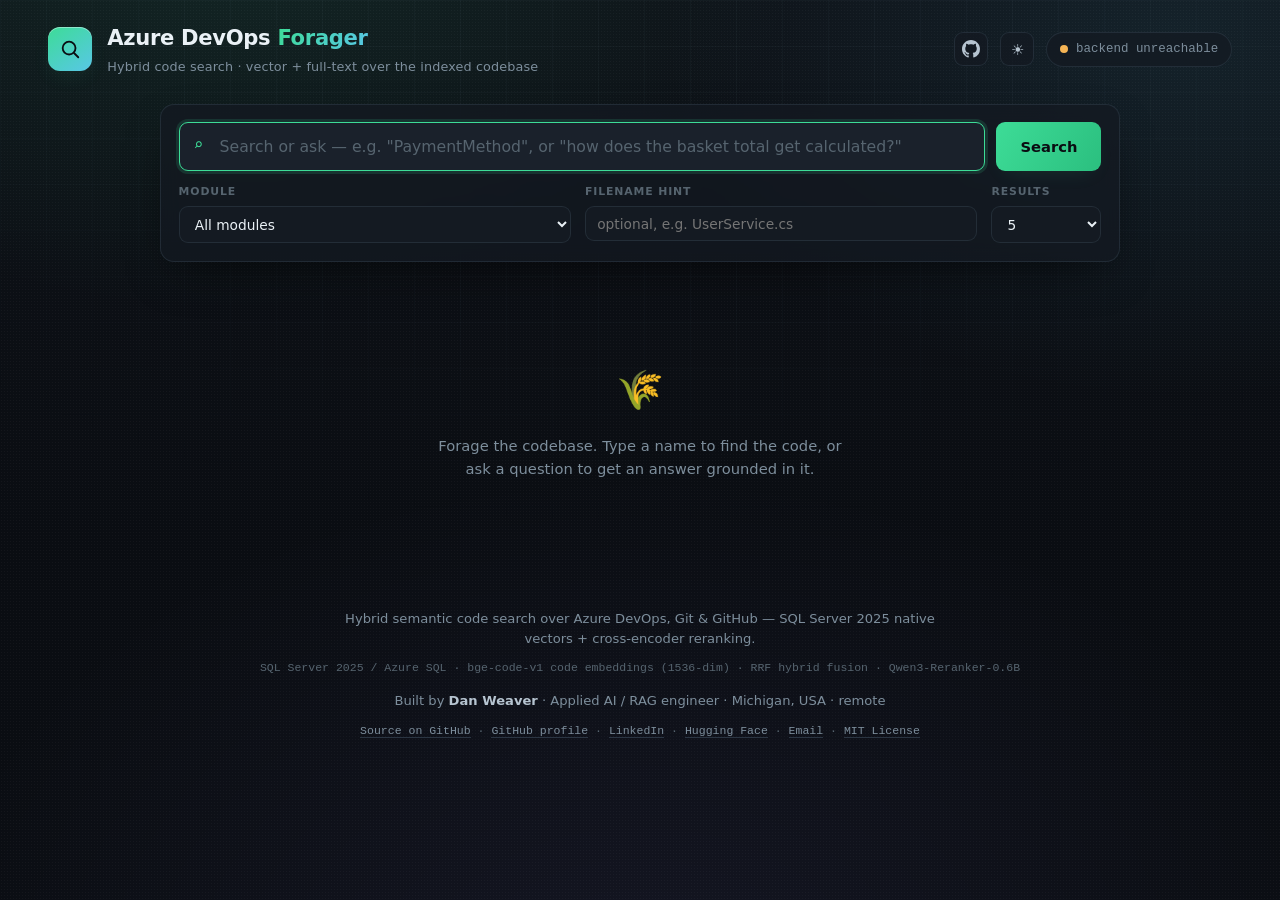
==== AzureDevOpsForager.Server/wwwroot/index.html @ 34731113 "One input: answer questions, list everything else, no mode picker The Search/Ask tabs made the user " ====
<!DOCTYPE html>
<html lang="en">
<head>
  <meta charset="UTF-8" />
  <meta name="viewport" content="width=device-width, initial-scale=1.0" />
  <title>Azure DevOps Forager — Hybrid Code Search by Dan Weaver</title>
  <meta name="description" content="Hybrid semantic code search over Azure DevOps, Git and GitHub. Built by Dan Weaver, applied AI / RAG engineer: native VECTOR search in Azure SQL with DiskANN, RRF fusion of vector and full-text, cross-encoder reranking, ONNX embeddings, grounded LLM chat, on C#/.NET." />
  <meta name="author" content="Dan Weaver" />
  <link rel="canonical" href="https://azuredevops.aidataforager.com/" />
  <script type="application/ld+json">
  {
    "@context": "https://schema.org",
    "@type": "Person",
    "name": "Dan Weaver",
    "jobTitle": "Applied AI / RAG Engineer",
    "url": "https://azuredevops.aidataforager.com/",
    "email": "mailto:disisnoturbusiness@gmail.com",
    "address": { "@type": "PostalAddress", "addressRegion": "Michigan", "addressCountry": "US" },
    "knowsAbout": [
      "Retrieval-Augmented Generation", "Vector search", "Embeddings", "Hybrid search",
      "Cross-encoder reranking", "Reciprocal rank fusion", "Semantic search",
      "Azure SQL native VECTOR", "DiskANN", "ONNX Runtime", "Hugging Face",
      "Qdrant", "SQL Server", "C#", ".NET", "Roslyn", "ETL", "Data migration"
    ],
    "sameAs": [
      "https://github.com/disisnoturbusiness",
      "https://www.linkedin.com/in/dan-weaver-1861038",
      "https://huggingface.co/disisnoturbusiness"
    ]
  }
  </script>
  <link rel="stylesheet" href="style.css" />
  <link rel="icon" href="data:image/svg+xml,%3Csvg xmlns='http://www.w3.org/2000/svg' viewBox='0 0 32 32'%3E%3Ctext y='26' font-size='26'%3E%F0%9F%8C%BE%3C/text%3E%3C/svg%3E" />
</head>
<body>
  <div class="bg-grid" aria-hidden="true"></div>
  <div class="bg-glow" aria-hidden="true"></div>

  <header class="topbar">
    <div class="brand">
      <span class="brand-mark" aria-hidden="true">
        <svg viewBox="0 0 24 24" width="22" height="22" fill="none" stroke="currentColor" stroke-width="2" stroke-linecap="round" stroke-linejoin="round">
          <circle cx="11" cy="11" r="7"></circle>
          <line x1="21" y1="21" x2="16.65" y2="16.65"></line>
        </svg>
      </span>
      <div class="brand-text">
        <h1>Azure DevOps&nbsp;<span class="accent">Forager</span></h1>
        <p class="tagline">Hybrid code search &middot; vector + full-text over the indexed codebase</p>
      </div>
    </div>
    <div class="topbar-right">
      <a class="topbar-link" href="https://github.com/disisnoturbusiness/AzureDevOpsForager" target="_blank" rel="noopener" title="View source on GitHub" aria-label="View source on GitHub">
        <svg viewBox="0 0 16 16" width="18" height="18" fill="currentColor" aria-hidden="true"><path d="M8 0C3.58 0 0 3.58 0 8c0 3.54 2.29 6.53 5.47 7.59.4.07.55-.17.55-.38 0-.19-.01-.82-.01-1.49-2.01.37-2.53-.49-2.69-.94-.09-.23-.48-.94-.82-1.13-.28-.15-.68-.52-.01-.53.63-.01 1.08.58 1.23.82.72 1.21 1.87.87 2.33.66.07-.52.28-.87.51-1.07-1.78-.2-3.64-.89-3.64-3.95 0-.87.31-1.59.82-2.15-.08-.2-.36-1.02.08-2.12 0 0 .67-.21 2.2.82.64-.18 1.32-.27 2-.27.68 0 1.36.09 2 .27 1.53-1.04 2.2-.82 2.2-.82.44 1.1.16 1.92.08 2.12.51.56.82 1.27.82 2.15 0 3.07-1.87 3.76-3.65 3.95.29.25.54.73.54 1.48 0 1.07-.01 1.93-.01 2.2 0 .21.15.46.55.38A8.013 8.013 0 0016 8c0-4.42-3.58-8-8-8z"></path></svg>
      </a>
      <button class="theme-toggle" id="themeToggle" type="button" title="Toggle light / dark theme" aria-label="Switch to light theme">☀</button>
      <div class="health" id="health">
        <span class="dot" id="healthDot"></span>
        <span id="healthText">Checking backend…</span>
      </div>
    </div>
  </header>

  <main class="shell">
    <!-- No mode picker. One input: a question gets a grounded answer, anything else gets the ranked
         chunk list. Both render below the form, so the page reads the same either way. -->
    <section class="panel" id="panelSearch" role="tabpanel">
      <form class="search-form" id="searchForm" autocomplete="off">
        <div class="search-row">
          <div class="field grow">
            <span class="field-ico" aria-hidden="true">⌕</span>
            <input type="text" id="searchInput" name="q"
                   placeholder="Search or ask — e.g. &quot;PaymentMethod&quot;, or &quot;how does the basket total get calculated?&quot;"
                   aria-label="Search or ask a question about the code" />
          </div>
          <button type="submit" class="btn btn-primary" id="searchBtn">
            <span class="btn-label">Search</span>
          </button>
        </div>
        <div class="search-controls">
          <label class="ctl">
            <span class="ctl-label">Module</span>
            <select id="moduleFilter" aria-label="Module filter">
              <option value="All">All modules</option>
            </select>
          </label>
          <label class="ctl">
            <span class="ctl-label">Filename hint</span>
            <input type="text" id="filenameHint" placeholder="optional, e.g. UserService.cs" />
          </label>
          <label class="ctl ctl-narrow">
            <span class="ctl-label">Results</span>
            <select id="nResults" aria-label="Number of results">
              <option>3</option>
              <option selected>5</option>
              <option>10</option>
              <option>15</option>
              <option>25</option>
            </select>
          </label>
        </div>
      </form>

      <div class="status-line" id="searchStatus" aria-live="polite"></div>
      <div class="results" id="results"></div>
      <div class="empty-state" id="searchEmpty">
        <div class="empty-glyph">🌾</div>
        <p>Forage the codebase. Type a name to find the code, or ask a question to get an answer grounded in it.</p>
      </div>
    </section>

  </main>

  <footer class="foot">
    <p class="foot-about">Hybrid semantic code search over Azure DevOps, Git &amp; GitHub — SQL Server 2025 native vectors + cross-encoder reranking.</p>
    <span>SQL Server 2025 / Azure SQL &middot; bge-code-v1 code embeddings (1536-dim) &middot; RRF hybrid fusion &middot; Qwen3-Reranker-0.6B</span>
    <p class="foot-built">
      Built by <strong>Dan Weaver</strong> &middot; Applied AI / RAG engineer &middot; Michigan, USA &middot; remote
    </p>
    <p class="foot-links">
      <a href="https://github.com/disisnoturbusiness/AzureDevOpsForager" target="_blank" rel="noopener">Source on GitHub</a>
      &middot;
      <a href="https://github.com/disisnoturbusiness" target="_blank" rel="noopener">GitHub profile</a>
      &middot;
      <a href="https://www.linkedin.com/in/dan-weaver-1861038" target="_blank" rel="noopener">LinkedIn</a>
      &middot;
      <a href="https://huggingface.co/disisnoturbusiness/bge-code-v1-onnx" target="_blank" rel="noopener">Hugging Face</a>
      &middot;
      <a href="mailto:disisnoturbusiness@gmail.com">Email</a>
      &middot;
      <a href="https://github.com/disisnoturbusiness/AzureDevOpsForager/blob/main/LICENSE" target="_blank" rel="noopener">MIT License</a>
    </p>
  </footer>

  <script src="app.js?v=10"></script>
</body>
</html>
---- AzureDevOpsForager.Server/wwwroot/style.css ----
/* ===================================================================
   Azure DevOps Forager — terminal-luxe dark theme
   100% self-contained: no web fonts, no CDN, no remote assets.
   =================================================================== */

:root {
  /* surfaces */
  --bg-0: #0a0d12;
  --bg-1: #0e1218;
  --bg-2: #141a22;
  --bg-3: #1a212b;
  --surface: rgba(20, 26, 34, 0.72);
  --surface-solid: #121822;
  --line: rgba(126, 160, 184, 0.14);
  --line-strong: rgba(126, 160, 184, 0.26);

  /* text */
  --txt-0: #eaf1f6;
  --txt-1: #b6c4d0;
  --txt-2: #7d8e9c;
  --txt-3: #56646f;

  /* accents */
  --acc: #3ddc97;          /* signal green */
  --acc-dim: #2bbf7f;
  --acc-soft: rgba(61, 220, 151, 0.14);
  --cyan: #58c7e6;
  --amber: #f5b455;
  --violet: #9d8cff;

  /* badge colors per match source */
  --hybrid: #3ddc97;
  --vector: #58c7e6;
  --fulltext: #f5b455;

  --radius: 14px;
  --radius-sm: 9px;
  --shadow: 0 18px 50px -20px rgba(0, 0, 0, 0.7);

  --font-ui: "Segoe UI", "Inter", -apple-system, BlinkMacSystemFont, "Helvetica Neue", system-ui, sans-serif;
  --font-mono: "Cascadia Code", "Cascadia Mono", "JetBrains Mono", "Fira Code", "SF Mono", "Consolas", "Liberation Mono", monospace;
}

/* ---- light theme (toggled via [data-theme="light"] on <html>) ---- */
[data-theme="light"] {
  --bg-0: #f5f7fa;
  --bg-1: #eef2f6;
  --bg-2: #e6ebf1;
  --bg-3: #dce3ea;
  --surface: rgba(255, 255, 255, 0.82);
  --surface-solid: #ffffff;
  --line: rgba(40, 66, 92, 0.14);
  --line-strong: rgba(40, 66, 92, 0.26);
  --txt-0: #0f1720;
  --txt-1: #26343f;
  --txt-2: #5a6b78;
  --txt-3: #8593a0;
  --acc: #16a34a;
  --acc-dim: #12833d;
  --acc-soft: rgba(22, 163, 74, 0.12);
  --shadow: 0 18px 50px -24px rgba(30, 50, 70, 0.28);
}
[data-theme="light"] .bg-grid,
[data-theme="light"] .bg-glow { opacity: 0.4; }

/* ---- day / night toggle ---- */
.topbar-right { display: flex; align-items: center; gap: 12px; }
.theme-toggle {
  background: var(--surface);
  border: 1px solid var(--line);
  color: var(--txt-1);
  width: 34px; height: 34px;
  border-radius: var(--radius-sm);
  font-size: 15px; line-height: 1;
  cursor: pointer;
  display: inline-flex; align-items: center; justify-content: center;
  transition: border-color .15s ease, color .15s ease, background .15s ease;
}
.theme-toggle:hover { border-color: var(--line-strong); color: var(--txt-0); }
.topbar-link {
  display: inline-flex; align-items: center; justify-content: center;
  width: 34px; height: 34px;
  border-radius: var(--radius-sm);
  border: 1px solid var(--line);
  background: var(--surface);
  color: var(--txt-1);
  transition: border-color .15s ease, color .15s ease;
}
.topbar-link:hover { border-color: var(--line-strong); color: var(--txt-0); }

* { box-sizing: border-box; }

html, body {
  margin: 0;
  padding: 0;
  min-height: 100%;
}

body {
  font-family: var(--font-ui);
  color: var(--txt-1);
  background: var(--bg-0);
  line-height: 1.55;
  -webkit-font-smoothing: antialiased;
  text-rendering: optimizeLegibility;
  position: relative;
  overflow-x: hidden;
}

/* ---------- atmospheric background ---------- */
.bg-grid {
  position: fixed;
  inset: 0;
  z-index: -2;
  background-image:
    linear-gradient(rgba(126, 160, 184, 0.045) 1px, transparent 1px),
    linear-gradient(90deg, rgba(126, 160, 184, 0.045) 1px, transparent 1px);
  background-size: 46px 46px;
  mask-image: radial-gradient(ellipse 90% 70% at 50% 0%, #000 35%, transparent 85%);
  -webkit-mask-image: radial-gradient(ellipse 90% 70% at 50% 0%, #000 35%, transparent 85%);
}
.bg-glow {
  position: fixed;
  inset: 0;
  z-index: -3;
  background:
    radial-gradient(60rem 40rem at 18% -8%, rgba(61, 220, 151, 0.10), transparent 60%),
    radial-gradient(54rem 38rem at 92% 4%, rgba(88, 199, 230, 0.09), transparent 60%),
    radial-gradient(70rem 50rem at 50% 110%, rgba(157, 140, 255, 0.07), transparent 65%),
    linear-gradient(180deg, var(--bg-1), var(--bg-0) 60%);
}
/* fine grain overlay (pure CSS, no image) */
body::after {
  content: "";
  position: fixed;
  inset: 0;
  z-index: -1;
  pointer-events: none;
  opacity: 0.035;
  background-image: radial-gradient(#fff 0.5px, transparent 0.6px);
  background-size: 3px 3px;
}

/* ---------- top bar ---------- */
.topbar {
  display: flex;
  align-items: center;
  justify-content: space-between;
  gap: 1.5rem;
  padding: 1.4rem clamp(1rem, 4vw, 3rem) 1.2rem;
  flex-wrap: wrap;
}
.brand { display: flex; align-items: center; gap: 0.95rem; }
.brand-mark {
  display: grid;
  place-items: center;
  width: 44px; height: 44px;
  border-radius: 12px;
  color: var(--bg-0);
  background: linear-gradient(145deg, var(--acc), var(--cyan));
  box-shadow: 0 8px 24px -8px var(--acc-soft), inset 0 1px 0 rgba(255,255,255,.4);
  flex-shrink: 0;
}
.brand-text h1 {
  margin: 0;
  font-size: 1.32rem;
  font-weight: 650;
  letter-spacing: -0.015em;
  color: var(--txt-0);
}
.brand-text .accent {
  background: linear-gradient(120deg, var(--acc), var(--cyan));
  -webkit-background-clip: text;
  background-clip: text;
  -webkit-text-fill-color: transparent;
}
.tagline {
  margin: 0.1rem 0 0;
  font-size: 0.8rem;
  color: var(--txt-2);
  letter-spacing: 0.01em;
}
.health {
  display: flex;
  align-items: center;
  gap: 0.5rem;
  font-size: 0.78rem;
  font-family: var(--font-mono);
  color: var(--txt-2);
  padding: 0.4rem 0.8rem;
  border: 1px solid var(--line);
  border-radius: 999px;
  background: var(--surface);
  backdrop-filter: blur(8px);
}
.health .dot {
  width: 8px; height: 8px; border-radius: 50%;
  background: var(--txt-3);
  box-shadow: 0 0 0 0 transparent;
  transition: background 0.3s, box-shadow 0.3s;
}
.health.ok .dot { background: var(--acc); box-shadow: 0 0 10px 1px var(--acc-soft); }
.health.bad .dot { background: var(--amber); }

/* ---------- shell ---------- */
.shell {
  width: min(960px, 92vw);
  margin: 0.5rem auto 3rem;
}

/* ---------- mode tabs ---------- */
.modes {
  display: inline-flex;
  gap: 0.25rem;
  padding: 0.3rem;
  border: 1px solid var(--line);
  border-radius: 999px;
  background: var(--surface);
  backdrop-filter: blur(10px);
  margin-bottom: 1.4rem;
}
.mode-tab {
  appearance: none;
  border: 0;
  background: transparent;
  color: var(--txt-2);
  font-family: var(--font-ui);
  font-size: 0.86rem;
  font-weight: 550;
  letter-spacing: 0.01em;
  padding: 0.5rem 1.2rem;
  border-radius: 999px;
  cursor: pointer;
  transition: color 0.2s, background 0.2s;
  display: inline-flex;
  align-items: center;
  gap: 0.45rem;
}
.mode-tab .mode-ico { font-family: var(--font-mono); opacity: 0.8; }
.mode-tab:hover { color: var(--txt-0); }
.mode-tab.is-active {
  color: var(--bg-0);
  background: linear-gradient(120deg, var(--acc), var(--acc-dim));
  box-shadow: 0 6px 18px -8px var(--acc-soft);
}

/* ---------- panels ---------- */
.panel { animation: fade-up 0.35s ease both; }
.panel.is-hidden { display: none; }
@keyframes fade-up {
  from { opacity: 0; transform: translateY(8px); }
  to   { opacity: 1; transform: translateY(0); }
}

/* ---------- search form ---------- */
.search-form {
  background: var(--surface);
  border: 1px solid var(--line);
  border-radius: var(--radius);
  padding: 1.1rem;
  backdrop-filter: blur(10px);
  box-shadow: var(--shadow);
}
.search-row { display: flex; gap: 0.7rem; }
.field {
  position: relative;
  display: flex;
  align-items: center;
}
.field.grow { flex: 1; }
.field-ico {
  position: absolute;
  left: 0.95rem;
  color: var(--acc);
  font-family: var(--font-mono);
  font-size: 1rem;
  pointer-events: none;
}
.field input {
  width: 100%;
  font-family: var(--font-ui);
  font-size: 0.98rem;
  color: var(--txt-0);
  background: var(--bg-2);
  border: 1px solid var(--line);
  border-radius: var(--radius-sm);
  padding: 0.85rem 1rem 0.85rem 2.5rem;
  outline: none;
  transition: border-color 0.2s, box-shadow 0.2s, background 0.2s;
}
.field input::placeholder { color: var(--txt-3); }
.field input:focus {
  border-color: var(--acc);
  background: var(--bg-3);
  box-shadow: 0 0 0 3px var(--acc-soft);
}

.search-controls {
  display: flex;
  gap: 0.9rem;
  margin-top: 0.85rem;
  flex-wrap: wrap;
}
.ctl { display: flex; flex-direction: column; gap: 0.3rem; flex: 1; min-width: 150px; }
.ctl-narrow { flex: 0 0 110px; min-width: 110px; }
.ctl-label {
  font-size: 0.68rem;
  text-transform: uppercase;
  letter-spacing: 0.08em;
  color: var(--txt-3);
  font-weight: 600;
}
.ctl select, .ctl input {
  font-family: var(--font-ui);
  font-size: 0.86rem;
  color: var(--txt-0);
  background: var(--bg-2);
  border: 1px solid var(--line);
  border-radius: var(--radius-sm);
  padding: 0.55rem 0.7rem;
  outline: none;
  transition: border-color 0.2s, box-shadow 0.2s;
}
.ctl select:focus, .ctl input:focus {
  border-color: var(--line-strong);
  box-shadow: 0 0 0 3px var(--acc-soft);
}
.ctl select { cursor: pointer; }

/* ---------- buttons ---------- */
.btn {
  appearance: none;
  border: 0;
  cursor: pointer;
  font-family: var(--font-ui);
  font-weight: 600;
  font-size: 0.92rem;
  border-radius: var(--radius-sm);
  padding: 0 1.5rem;
  transition: transform 0.12s, box-shadow 0.2s, filter 0.2s;
  display: inline-flex;
  align-items: center;
  gap: 0.5rem;
}
.btn-primary {
  color: var(--bg-0);
  background: linear-gradient(120deg, var(--acc), var(--acc-dim));
  box-shadow: 0 8px 22px -10px var(--acc-soft);
}
.btn-primary:hover { filter: brightness(1.06); }
.btn-primary:active { transform: translateY(1px); }
.btn-primary:disabled { opacity: 0.6; cursor: progress; filter: grayscale(0.3); }
.btn.is-loading .btn-label { opacity: 0.5; }
.btn.is-loading::after {
  content: "";
  width: 13px; height: 13px;
  border: 2px solid rgba(10,13,18,0.35);
  border-top-color: var(--bg-0);
  border-radius: 50%;
  animation: spin 0.7s linear infinite;
}
@keyframes spin { to { transform: rotate(360deg); } }

/* ---------- status / empty ---------- */
.status-line {
  min-height: 1.2rem;
  margin: 1.1rem 0.2rem 0.2rem;
  font-family: var(--font-mono);
  font-size: 0.78rem;
  color: var(--txt-2);
}
.status-line .hl { color: var(--acc); }
.status-line.err { color: var(--amber); }

.empty-state {
  text-align: center;
  padding: 3.5rem 1.5rem;
  color: var(--txt-2);
  max-width: 460px;
  margin: 0 auto;
}
.empty-glyph {
  font-size: 2.4rem;
  font-family: var(--font-mono);
  margin-bottom: 0.7rem;
  filter: saturate(0.9);
}
.empty-state p { margin: 0; font-size: 0.92rem; }

/* ---------- results ---------- */
.results { margin-top: 0.6rem; display: flex; flex-direction: column; gap: 0.85rem; }

.result {
  border: 1px solid var(--line);
  border-radius: var(--radius);
  background: var(--surface);
  backdrop-filter: blur(8px);
  overflow: hidden;
  animation: fade-up 0.4s ease both;
  transition: border-color 0.2s, transform 0.2s;
}
.result:hover { border-color: var(--line-strong); }

.result-head {
  display: flex;
  align-items: flex-start;
  gap: 0.8rem;
  padding: 0.95rem 1.1rem;
  cursor: pointer;
  user-select: none;
}
.result-head:focus-visible {
  outline: 2px solid var(--acc);
  outline-offset: 2px;
}
.result-rank {
  font-family: var(--font-mono);
  font-size: 0.72rem;
  color: var(--txt-3);
  background: var(--bg-2);
  border: 1px solid var(--line);
  border-radius: 6px;
  padding: 0.15rem 0.45rem;
  margin-top: 0.15rem;
  flex-shrink: 0;
}
.result-main { flex: 1; min-width: 0; }
.result-title {
  display: flex;
  align-items: baseline;
  gap: 0.55rem;
  flex-wrap: wrap;
}
.chunk-name {
  font-family: var(--font-mono);
  font-size: 0.96rem;
  color: var(--txt-0);
  font-weight: 600;
  word-break: break-word;
}
.chunk-type {
  font-size: 0.68rem;
  text-transform: uppercase;
  letter-spacing: 0.06em;
  color: var(--txt-2);
  border: 1px solid var(--line);
  border-radius: 5px;
  padding: 0.08rem 0.4rem;
}
.file-path {
  font-family: var(--font-mono);
  font-size: 0.76rem;
  color: var(--txt-2);
  margin-top: 0.35rem;
  word-break: break-all;
}
.file-path .ns { color: var(--violet); }
.meta-row {
  display: flex;
  align-items: center;
  gap: 0.55rem;
  margin-top: 0.55rem;
  flex-wrap: wrap;
}

.badge {
  font-family: var(--font-mono);
  font-size: 0.68rem;
  font-weight: 600;
  letter-spacing: 0.03em;
  padding: 0.16rem 0.5rem;
  border-radius: 6px;
  border: 1px solid transparent;
}
.badge-hybrid   { color: var(--hybrid);   background: rgba(61,220,151,0.10);  border-color: rgba(61,220,151,0.30); }
.badge-vector   { color: var(--vector);   background: rgba(88,199,230,0.10);  border-color: rgba(88,199,230,0.30); }
.badge-fulltext { color: var(--fulltext); background: rgba(245,180,85,0.10);  border-color: rgba(245,180,85,0.30); }
.badge-muted    { color: var(--txt-2);    background: var(--bg-2);            border-color: var(--line); }

.metric {
  font-family: var(--font-mono);
  font-size: 0.72rem;
  color: var(--txt-2);
}
.metric b { color: var(--txt-1); font-weight: 600; }
.lines { font-family: var(--font-mono); font-size: 0.72rem; color: var(--txt-3); }

.chevron {
  flex-shrink: 0;
  color: var(--txt-3);
  margin-top: 0.2rem;
  transition: transform 0.25s ease, color 0.2s;
}
.result.open .chevron { transform: rotate(90deg); color: var(--acc); }
.result.open { border-color: var(--line-strong); }

.snippet-wrap {
  display: grid;
  grid-template-rows: 0fr;
  transition: grid-template-rows 0.28s ease;
}
.result.open .snippet-wrap { grid-template-rows: 1fr; }
.snippet-inner { overflow: hidden; }
.snippet {
  margin: 0;
  padding: 1rem 1.1rem 1.15rem;
  border-top: 1px solid var(--line);
  background: var(--bg-1);
  font-family: var(--font-mono);
  font-size: 0.8rem;
  line-height: 1.6;
  color: var(--txt-1);
  white-space: pre;
  overflow-x: auto;
  tab-size: 4;
}
.snippet::-webkit-scrollbar { height: 9px; }
.snippet::-webkit-scrollbar-thumb { background: var(--line-strong); border-radius: 5px; }

.copy-mini {
  appearance: none;
  border: 1px solid var(--line);
  background: var(--bg-2);
  color: var(--txt-2);
  font-family: var(--font-mono);
  font-size: 0.68rem;
  padding: 0.18rem 0.6rem;
  min-height: 38px;
  min-width: 46px;
  display: inline-flex;
  align-items: center;
  justify-content: center;
  border-radius: 6px;
  cursor: pointer;
  margin-left: auto;
  transition: color 0.15s, border-color 0.15s;
}
.copy-mini:hover { color: var(--acc); border-color: var(--line-strong); }

/* ---------- chat ---------- */
.chat-log {
  min-height: 320px;
  display: flex;
  flex-direction: column;
  gap: 1rem;
  margin-bottom: 1rem;
}
.msg { animation: fade-up 0.35s ease both; max-width: 100%; }
.msg-q {
  align-self: flex-end;
  max-width: 78%;
  background: linear-gradient(120deg, var(--acc-soft), rgba(88,199,230,0.10));
  border: 1px solid rgba(61,220,151,0.25);
  color: var(--txt-0);
  padding: 0.7rem 1rem;
  border-radius: 14px 14px 4px 14px;
  font-size: 0.92rem;
}
.msg-a {
  align-self: flex-start;
  width: 100%;
  background: var(--surface);
  border: 1px solid var(--line);
  border-radius: 4px 14px 14px 14px;
  padding: 1rem 1.15rem;
  backdrop-filter: blur(8px);
}
.msg-a.thinking { color: var(--txt-2); font-family: var(--font-mono); font-size: 0.84rem; }
.msg-a.err { border-color: rgba(245,180,85,0.35); }

.answer-body { font-size: 0.93rem; color: var(--txt-1); }
.answer-body p { margin: 0 0 0.7rem; }
.answer-body p:last-child { margin-bottom: 0; }
.answer-body code.inline {
  font-family: var(--font-mono);
  font-size: 0.85em;
  background: var(--bg-2);
  border: 1px solid var(--line);
  border-radius: 5px;
  padding: 0.05rem 0.35rem;
  color: var(--cyan);
}
.answer-body pre.block {
  margin: 0.6rem 0;
  padding: 0.85rem 1rem;
  background: var(--bg-1);
  border: 1px solid var(--line);
  border-radius: var(--radius-sm);
  overflow-x: auto;
  font-family: var(--font-mono);
  font-size: 0.8rem;
  line-height: 1.55;
  color: var(--txt-1);
  white-space: pre;
}
.answer-body strong { color: var(--txt-0); font-weight: 650; }
.answer-body ul, .answer-body ol { margin: 0 0 0.7rem; padding-left: 1.3rem; }
.answer-body li { margin: 0.2rem 0; }

.sources {
  margin-top: 0.95rem;
  padding-top: 0.85rem;
  border-top: 1px solid var(--line);
}
.sources-title {
  font-size: 0.68rem;
  text-transform: uppercase;
  letter-spacing: 0.08em;
  color: var(--txt-3);
  font-weight: 600;
  margin-bottom: 0.5rem;
}
/* An answer rendered into the results area (question path). Same surface treatment as a result card
   so the two modes read as one page rather than two products bolted together. */
.answer-block {
  border: 1px solid var(--line);
  border-radius: var(--radius);
  background: var(--surface);
  backdrop-filter: blur(8px);
  padding: 1.15rem 1.25rem;
  animation: fade-up 0.4s ease both;
}

/* Source hits inside an answer are the same cards the search results use, so they stack with the
   same spacing rather than sitting flush against each other. Kept slightly inset so they read as
   belonging to the answer above rather than as a separate result list. */
.source-results {
  display: flex;
  flex-direction: column;
  gap: 0.6rem;
}
.source-results .result {
  animation-duration: 0.25s;
}

.source-chip {
  display: inline-flex;
  align-items: center;
  gap: 0.4rem;
  font-family: var(--font-mono);
  font-size: 0.74rem;
  color: var(--txt-1);
  background: var(--bg-2);
  border: 1px solid var(--line);
  border-radius: 7px;
  padding: 0.28rem 0.55rem;
  margin: 0 0.4rem 0.4rem 0;
  word-break: break-all;
}
.source-chip::before { content: "▸"; color: var(--cyan); }

.feedback {
  margin-top: 0.85rem;
  display: flex;
  align-items: center;
  gap: 0.75rem;
  font-size: 0.76rem;
  color: var(--txt-3);
}
.fb-btn {
  appearance: none;
  border: 1px solid var(--line);
  background: var(--bg-2);
  color: var(--txt-2);
  width: 40px; height: 40px;
  border-radius: 8px;
  cursor: pointer;
  font-size: 1.1rem;
  transition: color 0.15s, border-color 0.15s, background 0.15s, transform 0.1s;
  display: grid; place-items: center;
}
.fb-btn:hover { transform: translateY(-1px); }
.fb-btn.up:hover, .fb-btn.up.sel { color: var(--acc); border-color: rgba(61,220,151,0.4); background: var(--acc-soft); }
.fb-btn.down:hover, .fb-btn.down.sel { color: var(--amber); border-color: rgba(245,180,85,0.4); background: rgba(245,180,85,0.1); }
.fb-btn:disabled { cursor: default; opacity: 0.7; }
.fb-thanks { color: var(--acc); font-family: var(--font-mono); }

.chat-form { display: flex; gap: 0.7rem; }

/* ---------- footer ---------- */
.foot {
  text-align: center;
  padding: 1.5rem 1rem 2.5rem;
  font-family: var(--font-mono);
  font-size: 0.72rem;
  color: var(--txt-3);
}
.foot-about {
  font-family: var(--font-ui);
  font-size: 0.82rem;
  color: var(--txt-2);
  max-width: 640px;
  margin: 0 auto 0.6rem;
}
.foot-built {
  font-family: var(--font-ui);
  font-size: 0.82rem;
  color: var(--txt-2);
  margin: 0.9rem 0 0;
}
.foot-built strong { color: var(--txt-1); font-weight: 600; }
.foot-links { margin: 0.55rem 0 0; line-height: 1.9; }
.foot-links a { color: var(--txt-2); text-decoration: none; border-bottom: 1px solid var(--line-strong); }
.foot-links a:hover { color: var(--acc); }

/* ---------- responsive ---------- */
@media (max-width: 640px) {
  .topbar { padding: 1rem 1.1rem; }
  .brand-text h1 { font-size: 1.12rem; }
  .tagline { font-size: 0.72rem; }
  .search-row { flex-direction: column; }
  .btn { padding: 0.8rem 1.5rem; justify-content: center; }
  .search-controls { flex-direction: column; }
  .ctl, .ctl-narrow { flex: 1; min-width: 0; }
  .msg-q { max-width: 90%; }
  .chat-form { flex-direction: column; }
}

@media (prefers-reduced-motion: reduce) {
  *, *::before, *::after { animation-duration: 0.001s !important; transition-duration: 0.001s !important; }
}
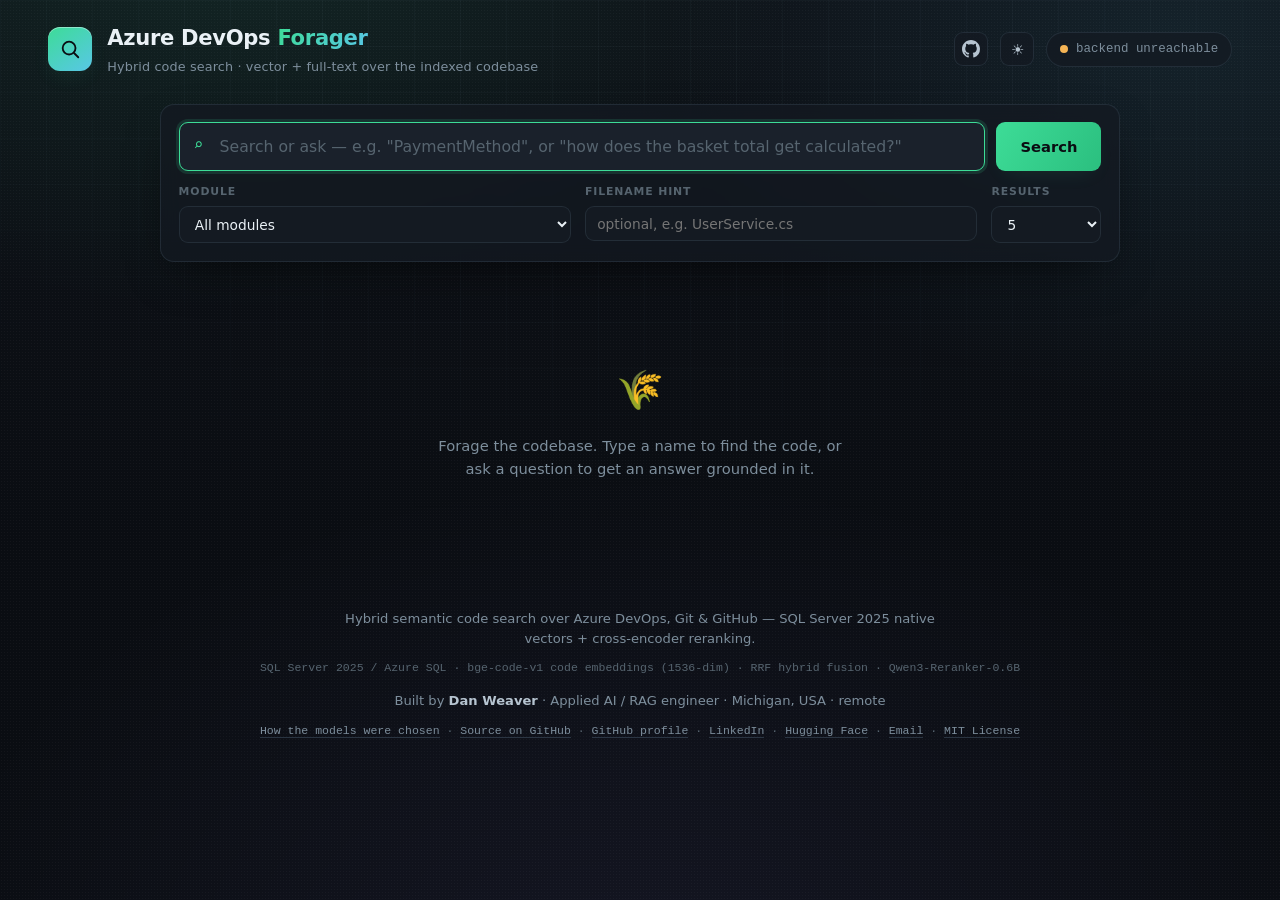
==== commit fe05ec85: "Publish the retrieval evidence measured on this corpus Adds the eval harness, the query battery and " ====
--- a/AzureDevOpsForager.Server/wwwroot/index.html
+++ b/AzureDevOpsForager.Server/wwwroot/index.html
@@ -118,6 +118,8 @@
       Built by <strong>Dan Weaver</strong> &middot; Applied AI / RAG engineer &middot; Michigan, USA &middot; remote
     </p>
     <p class="foot-links">
+      <a href="/model-selection.html">How the models were chosen</a>
+      &middot;
       <a href="https://github.com/disisnoturbusiness/AzureDevOpsForager" target="_blank" rel="noopener">Source on GitHub</a>
       &middot;
       <a href="https://github.com/disisnoturbusiness" target="_blank" rel="noopener">GitHub profile</a>
@@ -132,6 +134,6 @@
     </p>
   </footer>
 
-  <script src="app.js?v=10"></script>
+  <script src="app.js?v=12"></script>
 </body>
 </html>
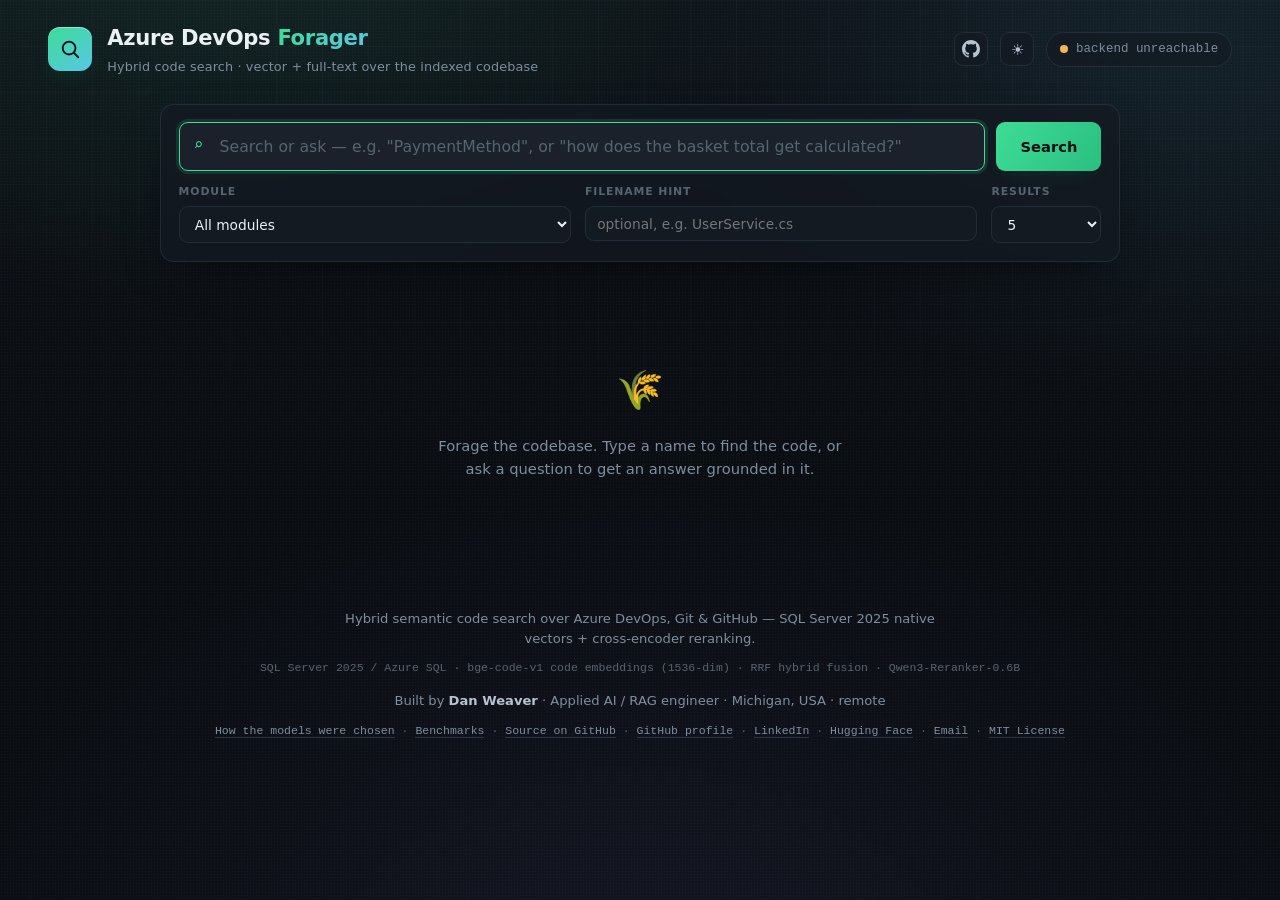
==== commit b1ac12ad: "Add a benchmarks page and link it from the search footer The published third-party figures were scat" ====
--- a/AzureDevOpsForager.Server/wwwroot/index.html
+++ b/AzureDevOpsForager.Server/wwwroot/index.html
@@ -1,4 +1,4 @@
-<!DOCTYPE html>
+﻿<!DOCTYPE html>
 <html lang="en">
 <head>
   <meta charset="UTF-8" />
@@ -120,6 +120,8 @@
     <p class="foot-links">
       <a href="/model-selection.html">How the models were chosen</a>
       &middot;
+      <a href="/benchmarks.html">Benchmarks</a>
+      &middot;
       <a href="https://github.com/disisnoturbusiness/AzureDevOpsForager" target="_blank" rel="noopener">Source on GitHub</a>
       &middot;
       <a href="https://github.com/disisnoturbusiness" target="_blank" rel="noopener">GitHub profile</a>
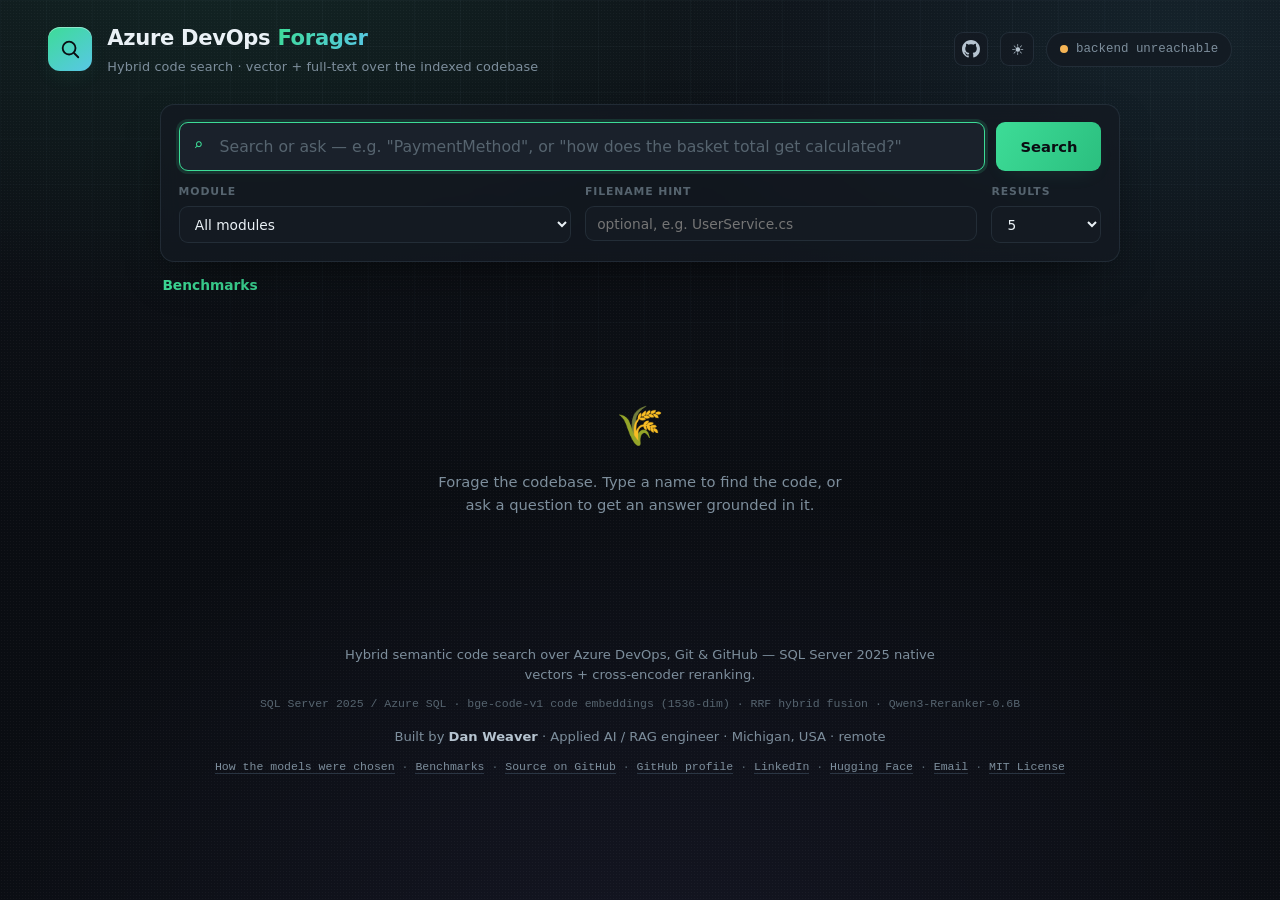
==== commit d9698432: "Add a Benchmarks link under the search controls, and version static assets The benchmarks page was o" ====
--- a/AzureDevOpsForager.Server/wwwroot/index.html
+++ b/AzureDevOpsForager.Server/wwwroot/index.html
@@ -29,7 +29,7 @@
     ]
   }
   </script>
-  <link rel="stylesheet" href="style.css" />
+  <link rel="stylesheet" href="style.css?v=20260910" />
   <link rel="icon" href="data:image/svg+xml,%3Csvg xmlns='http://www.w3.org/2000/svg' viewBox='0 0 32 32'%3E%3Ctext y='26' font-size='26'%3E%F0%9F%8C%BE%3C/text%3E%3C/svg%3E" />
 </head>
 <body>
@@ -101,6 +101,10 @@
         </div>
       </form>
 
+      <p class="under-search">
+        <a href="/benchmarks.html">Benchmarks</a>
+      </p>
+
       <div class="status-line" id="searchStatus" aria-live="polite"></div>
       <div class="results" id="results"></div>
       <div class="empty-state" id="searchEmpty">
@@ -136,6 +140,6 @@
     </p>
   </footer>
 
-  <script src="app.js?v=12"></script>
+  <script src="app.js?v=20260910"></script>
 </body>
 </html>
--- a/AzureDevOpsForager.Server/wwwroot/style.css
+++ b/AzureDevOpsForager.Server/wwwroot/style.css
@@ -1,4 +1,4 @@
-/* ===================================================================
+﻿/* ===================================================================
    Azure DevOps Forager — terminal-luxe dark theme
    100% self-contained: no web fonts, no CDN, no remote assets.
    =================================================================== */
@@ -327,6 +327,22 @@
 }
 .ctl select { cursor: pointer; }
 
+/* Link sitting under the search controls; sized to match the control text. */
+.under-search {
+  margin: 0.7rem 0 0;
+  padding-left: 0.15rem;
+}
+.under-search a {
+  font-family: var(--font-ui);
+  font-size: 0.86rem;
+  font-weight: 600;
+  color: var(--acc);
+  text-decoration: none;
+}
+.under-search a:hover,
+.under-search a:focus-visible { text-decoration: underline; }
+
+
 /* ---------- buttons ---------- */
 .btn {
   appearance: none;
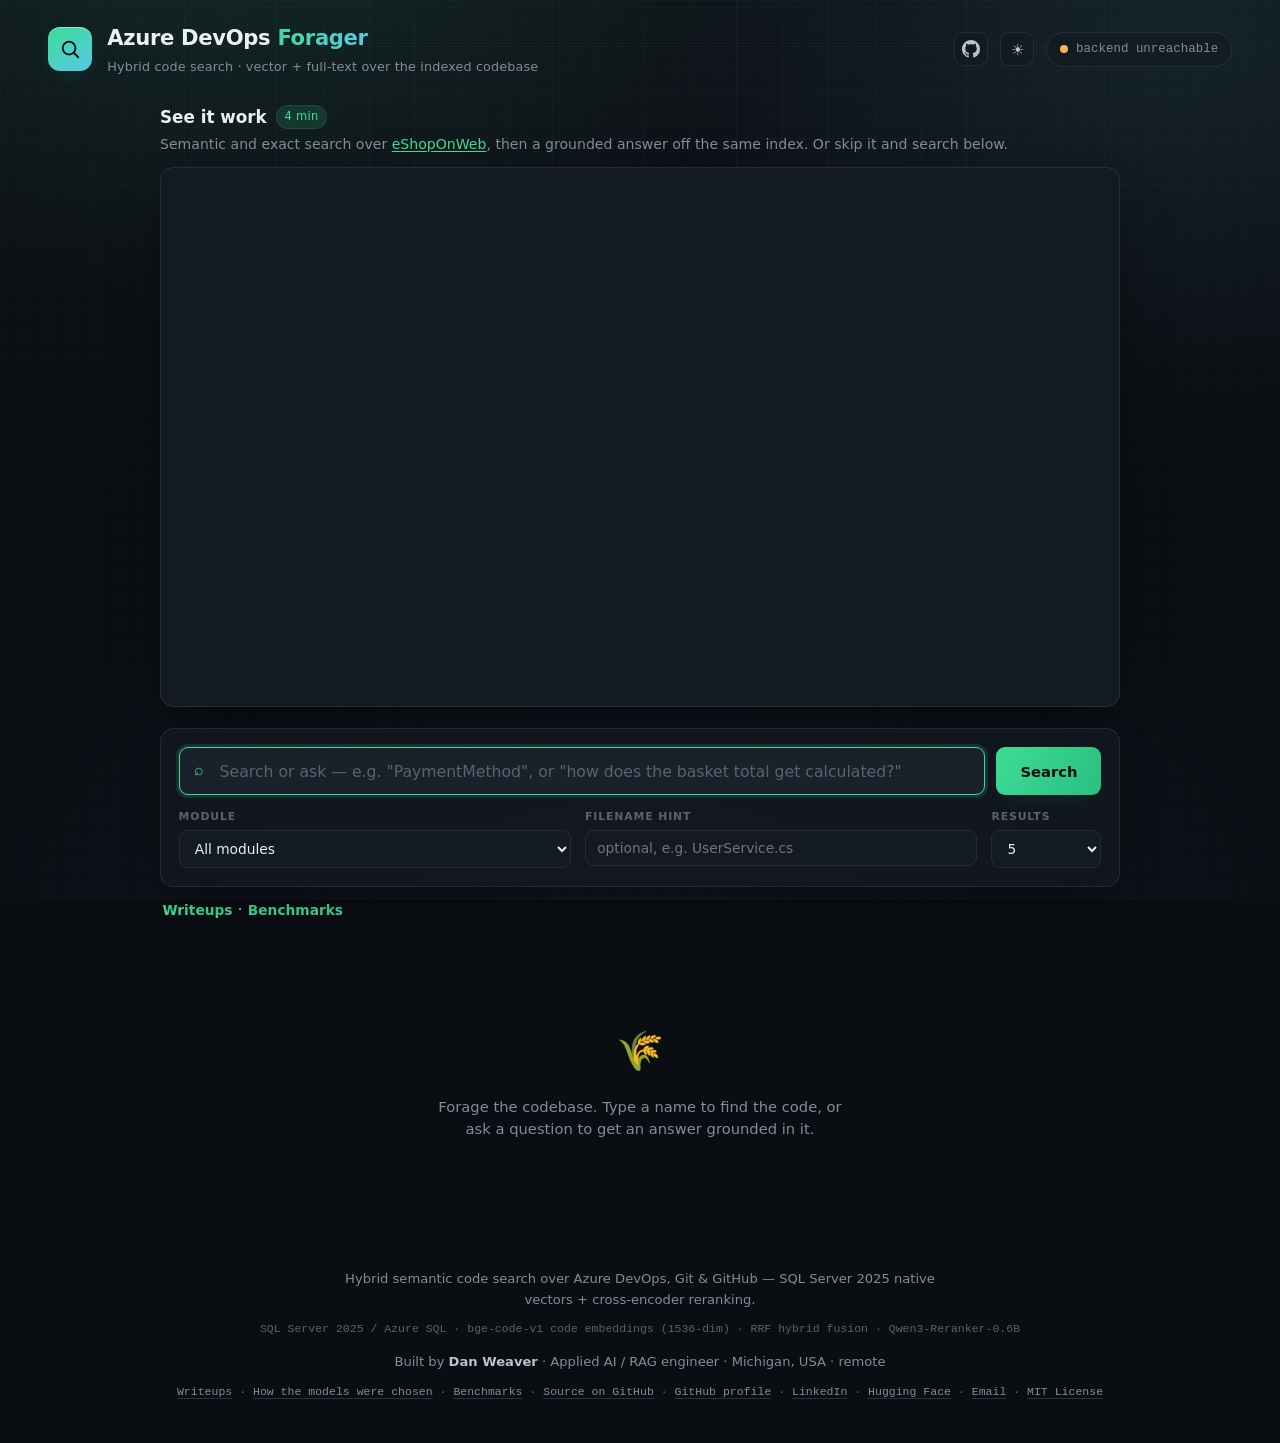
==== commit 30888383: "Add writeups section, demo video on the landing page, and build telemetry The query side had telemet" ====
--- a/AzureDevOpsForager.Server/wwwroot/index.html
+++ b/AzureDevOpsForager.Server/wwwroot/index.html
@@ -1,4 +1,4 @@
-﻿<!DOCTYPE html>
+<!DOCTYPE html>
 <html lang="en">
 <head>
   <meta charset="UTF-8" />
@@ -29,7 +29,7 @@
     ]
   }
   </script>
-  <link rel="stylesheet" href="style.css?v=20260910" />
+  <link rel="stylesheet" href="style.css?v=20260929" />
   <link rel="icon" href="data:image/svg+xml,%3Csvg xmlns='http://www.w3.org/2000/svg' viewBox='0 0 32 32'%3E%3Ctext y='26' font-size='26'%3E%F0%9F%8C%BE%3C/text%3E%3C/svg%3E" />
 </head>
 <body>
@@ -62,6 +62,23 @@
   </header>
 
   <main class="shell">
+    <!-- The walkthrough goes first. A cold arrival - the resume link, an application - has no idea what
+         this indexes or why the ranking is worth looking at, and a bare search box does not tell them.
+         Anyone who arrived FROM the video recognises this frame and scrolls straight past it, which is
+         why the page below is unchanged rather than rewritten to explain itself. -->
+    <section class="panel panel-demo">
+      <div class="demo-head">
+        <h2>See it work <span class="demo-len">4 min</span></h2>
+        <p>Semantic and exact search over <a href="https://github.com/dotnet-architecture/eShopOnWeb" target="_blank" rel="noopener">eShopOnWeb</a>, then a grounded answer off the same index. Or skip it and search below.</p>
+      </div>
+      <div class="demo-frame">
+        <iframe src="https://www.loom.com/embed/644b73ea68e34ded81a490c82a4cb99f"
+                title="Azure DevOps Forager - four minute walkthrough"
+                loading="lazy" allowfullscreen
+                allow="fullscreen; picture-in-picture"></iframe>
+      </div>
+    </section>
+
     <!-- No mode picker. One input: a question gets a grounded answer, anything else gets the ranked
          chunk list. Both render below the form, so the page reads the same either way. -->
     <section class="panel" id="panelSearch" role="tabpanel">
@@ -102,6 +119,8 @@
       </form>
 
       <p class="under-search">
+        <a href="/writeups.html">Writeups</a>
+        &middot;
         <a href="/benchmarks.html">Benchmarks</a>
       </p>
 
@@ -122,6 +141,8 @@
       Built by <strong>Dan Weaver</strong> &middot; Applied AI / RAG engineer &middot; Michigan, USA &middot; remote
     </p>
     <p class="foot-links">
+      <a href="/writeups.html">Writeups</a>
+      &middot;
       <a href="/model-selection.html">How the models were chosen</a>
       &middot;
       <a href="/benchmarks.html">Benchmarks</a>
@@ -140,6 +161,6 @@
     </p>
   </footer>
 
-  <script src="app.js?v=20260910"></script>
+  <script src="app.js?v=20260929"></script>
 </body>
 </html>
--- a/AzureDevOpsForager.Server/wwwroot/style.css
+++ b/AzureDevOpsForager.Server/wwwroot/style.css
@@ -1,4 +1,4 @@
-﻿/* ===================================================================
+/* ===================================================================
    Azure DevOps Forager — terminal-luxe dark theme
    100% self-contained: no web fonts, no CDN, no remote assets.
    =================================================================== */
@@ -252,6 +252,55 @@
   to   { opacity: 1; transform: translateY(0); }
 }
 
+/* ---------- links ---------- */
+/* There was no base rule for <a>, so any anchor a component did not style fell through to the browser
+   default of #0000EE, which on this background is close to invisible. That was already true of every
+   inline link on benchmarks.html and model-selection.html, not just the writeups. Component rules
+   below are more specific and still win. */
+a { color: var(--acc); text-decoration: none; }
+/* "Back to search" was breaking across three lines in the topbar on every sub-page. */
+.topbar-link { white-space: nowrap; }
+a:hover { text-decoration: underline; }
+.doc p a, .doc li a { text-decoration: underline; text-underline-offset: 2px; }
+.demo-head a { text-decoration: underline; text-underline-offset: 2px; }
+
+/* ---------- demo video ---------- */
+/* Sits above the search panel. aspect-ratio rather than the old padding-top hack so the box reserves
+   its height before the iframe loads and the search form below it does not jump on arrival. */
+.panel-demo { margin-bottom: 1.35rem; }
+.demo-head { margin: 0 0 0.7rem; }
+.demo-head h2 {
+  margin: 0 0 0.25rem;
+  font-size: 1.05rem;
+  font-weight: 600;
+  color: var(--txt-0);
+  display: flex;
+  align-items: center;
+  gap: 0.55rem;
+}
+.demo-len {
+  font-size: 0.72rem;
+  font-weight: 500;
+  letter-spacing: 0.02em;
+  color: var(--acc);
+  background: var(--acc-soft);
+  border: 1px solid var(--line);
+  border-radius: 999px;
+  padding: 0.12rem 0.5rem;
+}
+.demo-head p { margin: 0; font-size: 0.88rem; color: var(--txt-2); }
+.demo-frame {
+  position: relative;
+  width: 100%;
+  aspect-ratio: 16 / 9;
+  background: var(--bg-2);
+  border: 1px solid var(--line);
+  border-radius: var(--radius);
+  overflow: hidden;
+  box-shadow: var(--shadow);
+}
+.demo-frame iframe { position: absolute; inset: 0; width: 100%; height: 100%; border: 0; }
+
 /* ---------- search form ---------- */
 .search-form {
   background: var(--surface);
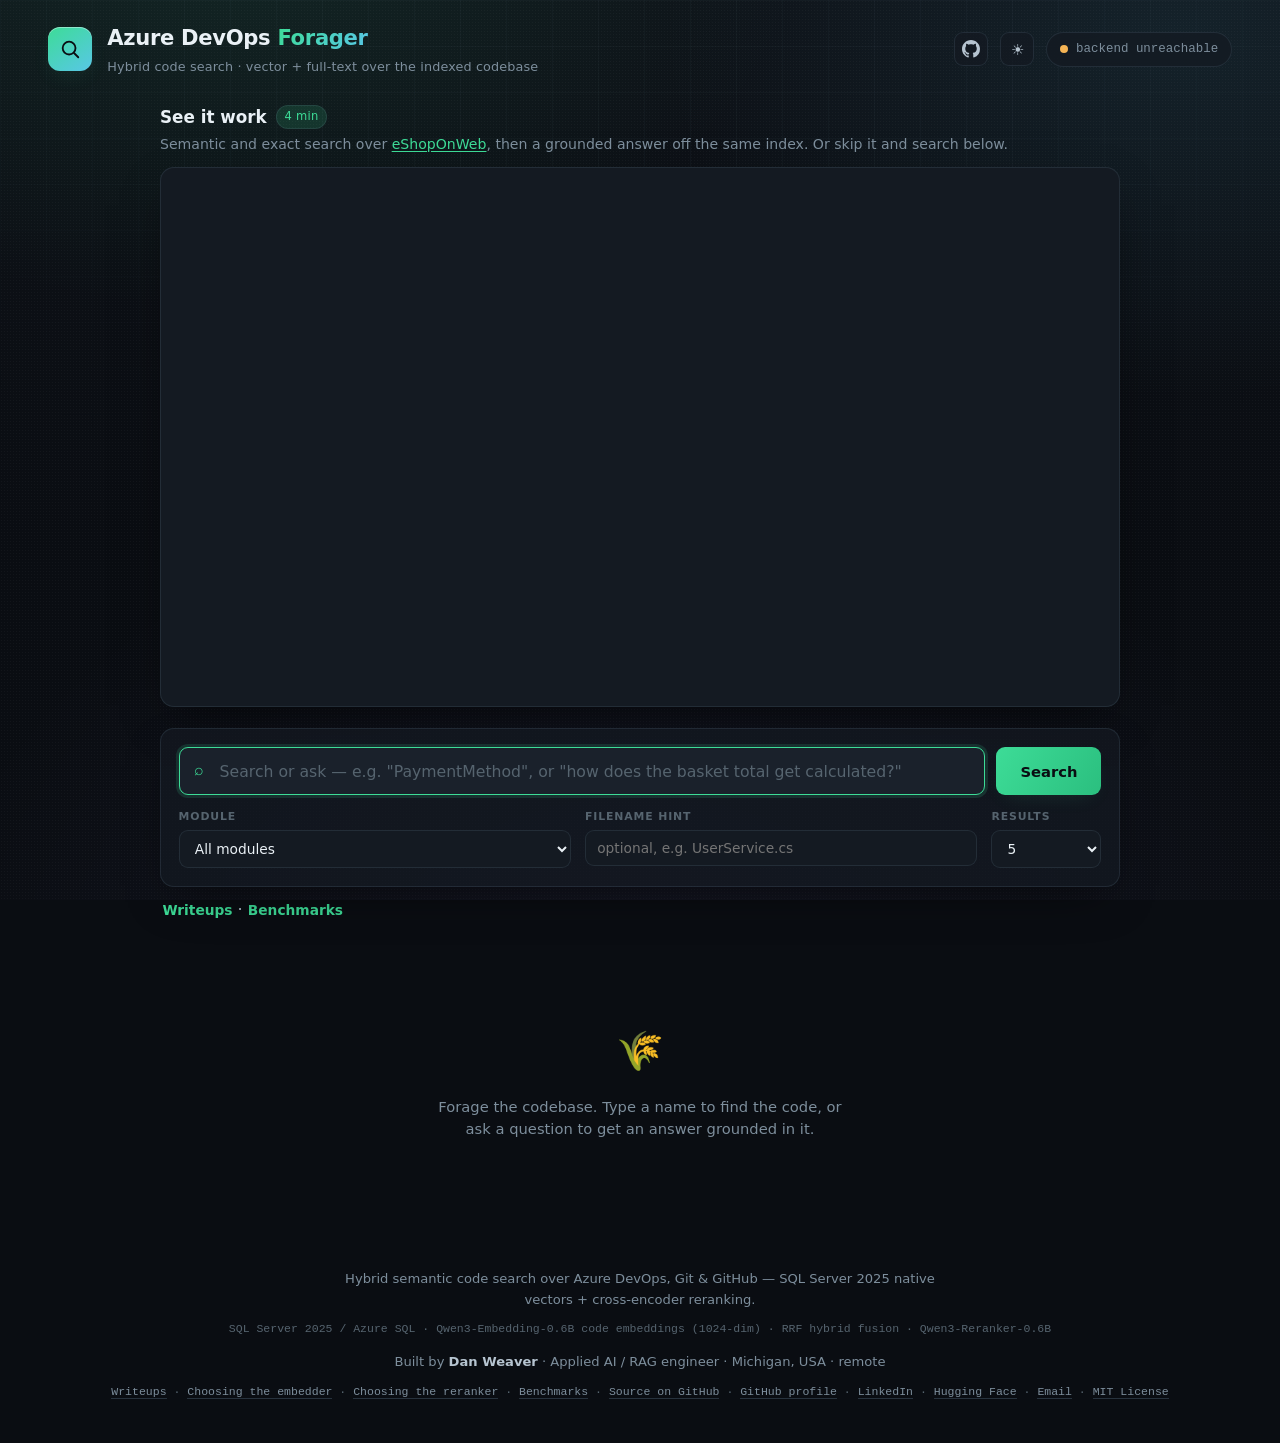
==== commit 460d0cde: "Switch embedder to Qwen3-Embedding-0.6B, publish the measurements Measured three eligible code embed" ====
--- a/AzureDevOpsForager.Server/wwwroot/index.html
+++ b/AzureDevOpsForager.Server/wwwroot/index.html
@@ -136,14 +136,16 @@
 
   <footer class="foot">
     <p class="foot-about">Hybrid semantic code search over Azure DevOps, Git &amp; GitHub — SQL Server 2025 native vectors + cross-encoder reranking.</p>
-    <span>SQL Server 2025 / Azure SQL &middot; bge-code-v1 code embeddings (1536-dim) &middot; RRF hybrid fusion &middot; Qwen3-Reranker-0.6B</span>
+    <span>SQL Server 2025 / Azure SQL &middot; Qwen3-Embedding-0.6B code embeddings (1024-dim) &middot; RRF hybrid fusion &middot; Qwen3-Reranker-0.6B</span>
     <p class="foot-built">
       Built by <strong>Dan Weaver</strong> &middot; Applied AI / RAG engineer &middot; Michigan, USA &middot; remote
     </p>
     <p class="foot-links">
       <a href="/writeups.html">Writeups</a>
       &middot;
-      <a href="/model-selection.html">How the models were chosen</a>
+      <a href="/embedder-selection.html">Choosing the embedder</a>
+      &middot;
+      <a href="/reranker-selection.html">Choosing the reranker</a>
       &middot;
       <a href="/benchmarks.html">Benchmarks</a>
       &middot;
